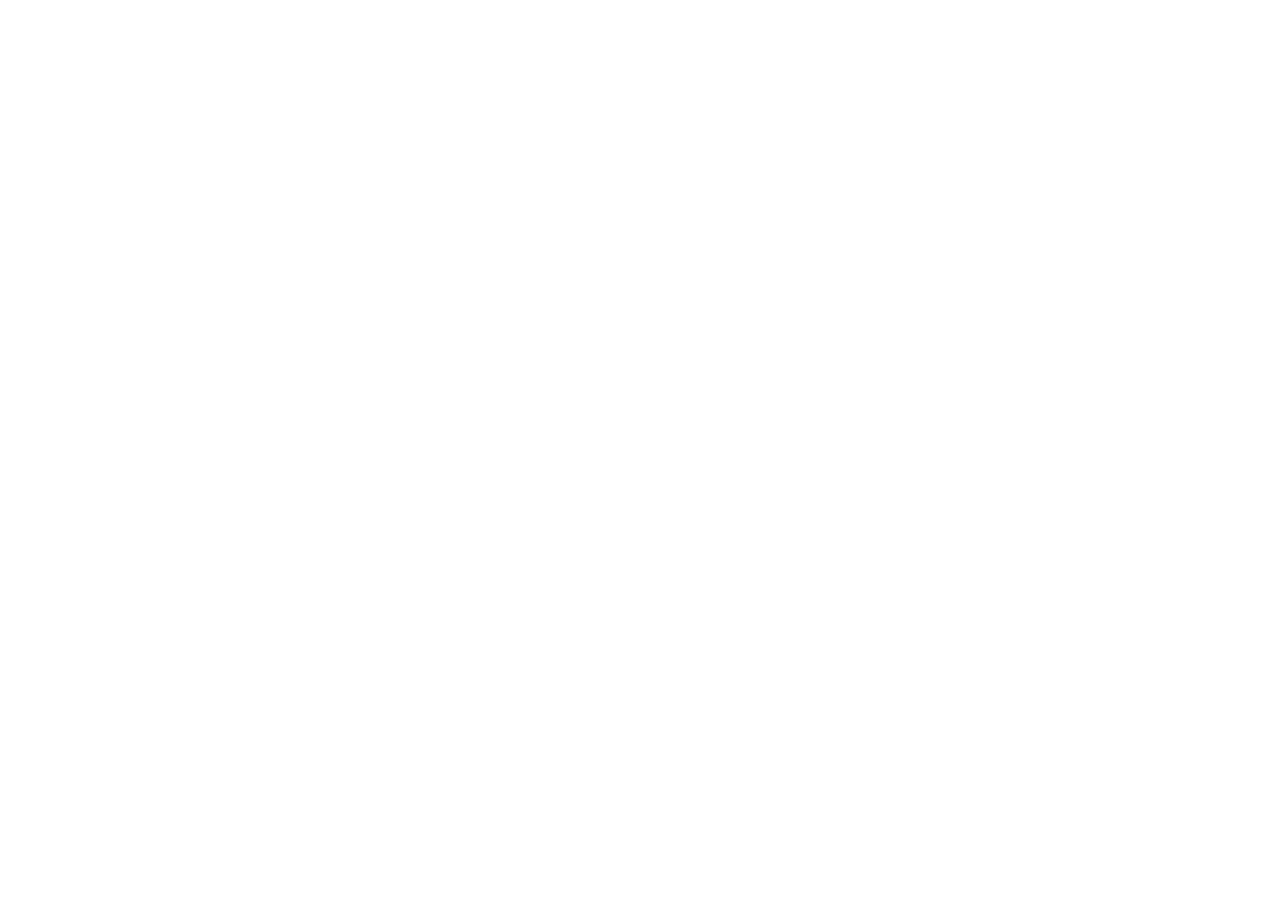
==== index.html @ bf33cc88 "Added background tilesets and changes size of field Converted player sprite to utilize sprite sheet " ====
<!doctype html>
<meta charset="utf-8">
<title>Hello World</title>

<body>
<script src="pixi.min.js"></script>
<script src="keyboard.js"></script>
<script src="contain.js"></script>
<script src="testScript.js"></script>
</body>
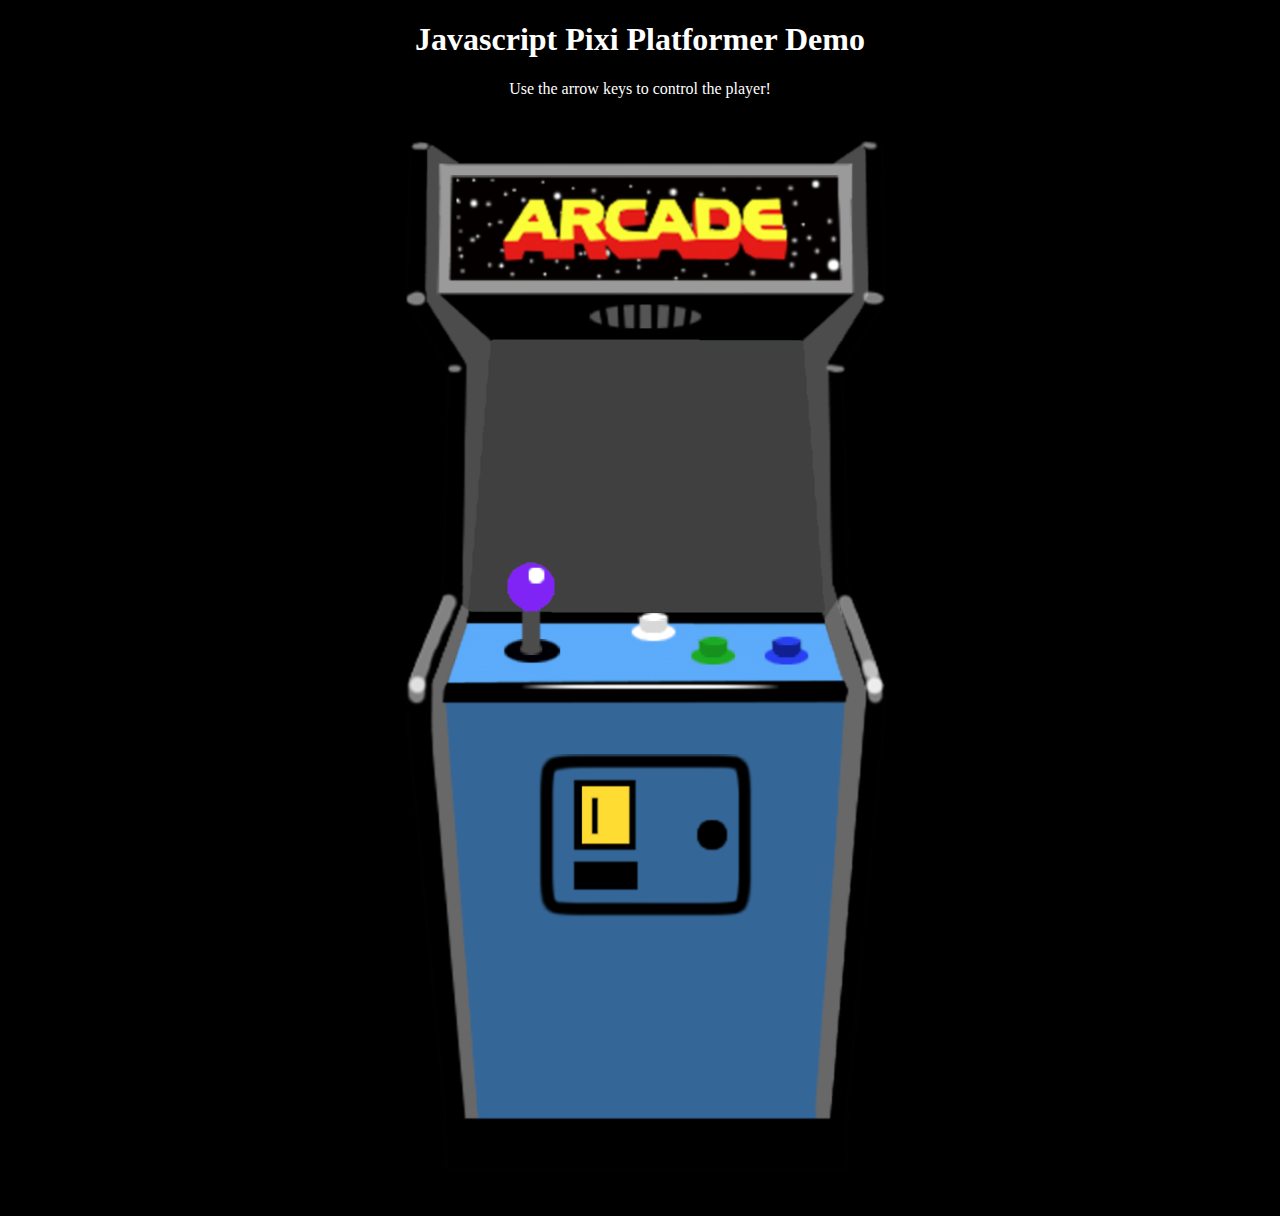
==== commit 0261611d: "Cleaned up and documented code. Deleted unnecessary files and unused scripts. Added images to index " ====
--- a/index.html
+++ b/index.html
@@ -1,10 +1,24 @@
 <!doctype html>
 <meta charset="utf-8">
-<title>Hello World</title>
+<title>Pixi Platformer Demo</title>
+<link rel="stylesheet" type="text/css" href="style.css">
 
 <body>
+    <h1> Javascript Pixi Platformer Demo</h1>
+    <p> Use the arrow keys to control the player!</p>
+    <div class="container">
+        <div id="gameDiv"></div>    
+        
+    </div>
+    
+<script src="testLevel.js"></script>
 <script src="pixi.min.js"></script>
+<script src="bump.js"></script>
 <script src="keyboard.js"></script>
-<script src="contain.js"></script>
+<script src="buildLevel.js"></script>
+<script src="frame.js"></script>
+<script src="setup.js"></script>
 <script src="testScript.js"></script>
+    
+   
 </body>--- a/style.css
+++ b/style.css
@@ -0,0 +1,26 @@
+body {
+    font-family: 'Roboto Slab', serif;
+    background-color: black;
+    color: white;
+}
+
+.container{
+    background-image: url("images/arcade.png");
+    width: 583px;
+    height: 1094px;
+    margin: auto;
+}
+
+h1{
+    text-align: center;
+}
+
+p{
+    text-align: center;
+}
+
+#gameDiv {
+    width: 248px;
+    margin: auto;
+    padding-top: 260px;
+}